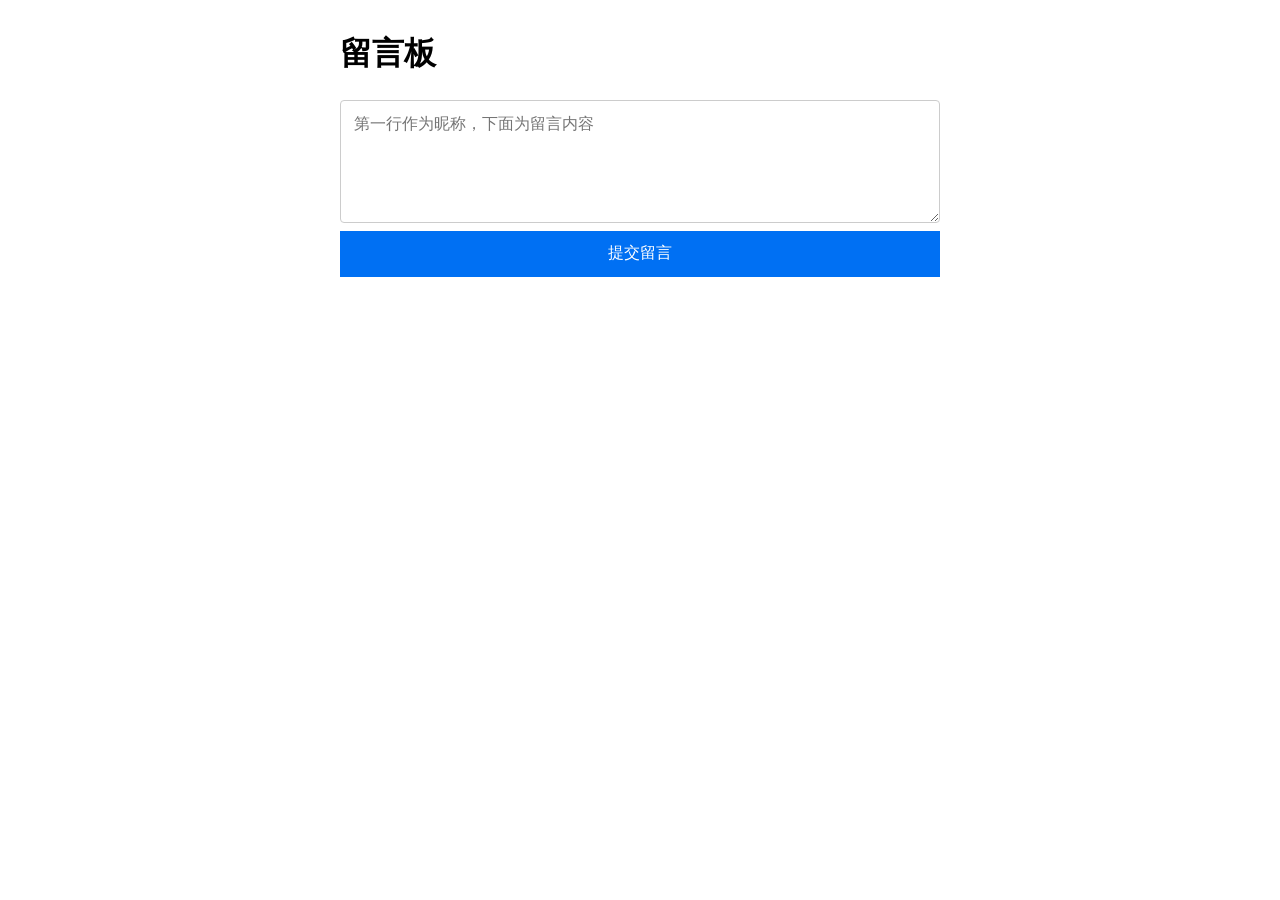
==== index.HTML @ 6e6f0f44 "Add files via upload" ====
﻿<!DOCTYPE html>
<html lang="zh">
<head>
<meta charset="UTF-8" />
<title>留言板</title>
<style>
  body {
    font-family: sans-serif;
    max-width: 600px;
    margin: 2rem auto;
    padding: 0 1rem;
  }
  .msg {
    border: 1px solid #eee;
    padding: 0.8rem;
    margin-bottom: 0.5rem;
    border-radius: 6px;
  }
  .name {
    font-weight: bold;
    margin-bottom: 0.3rem;
  }
  .time {
    font-size: 0.8rem;
    color: #888;
  }
  form {
    margin: 1.5rem 0;
    display: flex;
    flex-direction: column;
    gap: 0.5rem;
  }
  textarea {
    padding: 0.8rem;
    border: 1px solid #ccc;
    border-radius: 4px;
    font-size: 16px;
  }
  button {
    padding: 0.8rem;
    background: #0070f3;
    color: white;
    border: none;
    border-radius: 4.px;
    cursor: pointer;
    font-size: 16px;
  }
</style>
</head>
<body>
<h1>留言板</h1>

<div id="list"></div>

<form id="form">
  <textarea id="content" rows="5" placeholder="第一行作为昵称，下面为留言内容" required></textarea>
  <button type="submit">提交留言</button>
</form>

<script>
  const SUPABASE_URL = "https://tchjirsxgoixavmwqjzj.supabase.co";
  const SUPABASE_KEY = "sb_publishable_WBeruDi1g2uFhM--n0dmUg_f_HXztPe";
  const TABLE = "myboxs";

  function fmtTime(str) {
    const d = new Date(str);
    return d.toLocaleString();
  }

  // 加载留言列表
  async function loadMessages() {
    const res = await fetch(`${SUPABASE_URL}/rest/v1/${TABLE}?order=created_at.desc`, {
      headers: {
        apikey: SUPABASE_KEY,
        Authorization: `Bearer ${SUPABASE_KEY}`,
        "Content-Type": "application/json"
      }
    });
    const data = await res.json();

    const listEl = document.getElementById("list");
    listEl.innerHTML = "";

    data.forEach(item => {
      const div = document.createElement("div");
      div.className = "msg";
      div.innerHTML = `
        <div class="name">${item.name}</div>
        <div>${item.content}</div>
        <div class="time">${fmtTime(item.created_at)}</div>
      `;
      listEl.appendChild(div);
    });
  }

  // 提交：第一行当昵称，剩余当留言
  document.getElementById("form").addEventListener("submit", async e => {
    e.preventDefault();
    const text = document.getElementById("content").value.trim();
    if (!text) return;

    // 按换行分割
    let lines = text.split(/\r?\n/);
    // 第一行作为昵称
    let name = lines[0].trim();
    // 剩下所有行合并为留言内容
    let content = lines.slice(1).join("\n").trim();

    // 防止只写一行没内容
    if (!content) content = "无留言内容";

    await fetch(`${SUPABASE_URL}/rest/v1/${TABLE}`, {
      method: "POST",
      headers: {
        apikey: SUPABASE_KEY,
        Authorization: `Bearer ${SUPABASE_KEY}`,
        "Content-Type": "application/json"
      },
      body: JSON.stringify({ name, content })
    });

    document.getElementById("content").value = "";
    loadMessages();
  });

  loadMessages();
</script>
</body>
</html>
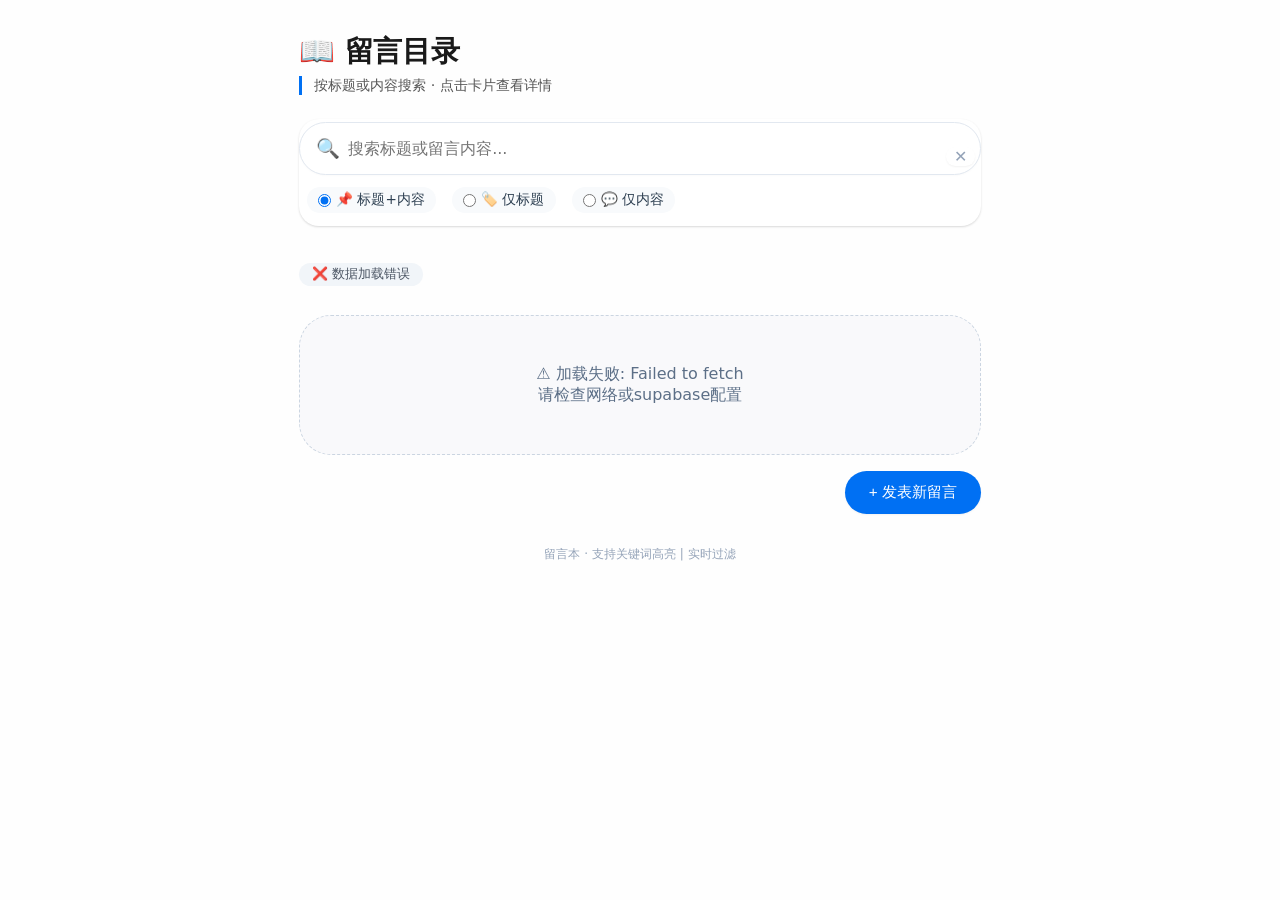
==== commit f68b95d9: "Add files via upload" ====
--- a/index.HTML
+++ b/index.HTML
@@ -2,128 +2,531 @@
 <html lang="zh">
 <head>
 <meta charset="UTF-8" />
-<title>留言板</title>
+<meta name="viewport" content="width=device-width, initial-scale=1.0" />
+<title>留言目录 · 搜索</title>
 <style>
+  * {
+    box-sizing: border-box;
+  }
   body {
-    font-family: sans-serif;
-    max-width: 600px;
+    font-family: system-ui, -apple-system, 'Segoe UI', Roboto, 'Helvetica Neue', sans-serif;
+    max-width: 720px;
     margin: 2rem auto;
-    padding: 0 1rem;
-  }
-  .msg {
-    border: 1px solid #eee;
-    padding: 0.8rem;
-    margin-bottom: 0.5rem;
-    border-radius: 6px;
+    padding: 0 1.2rem;
+    background: #fefefe;
+    color: #1a1a1a;
+  }
+  h1 {
+    font-size: 1.8rem;
+    margin-bottom: 0.25rem;
+    font-weight: 600;
+    letter-spacing: -0.3px;
+  }
+  .sub {
+    color: #555;
+    margin-bottom: 1.5rem;
+    font-size: 0.9rem;
+    border-left: 3px solid #0070f3;
+    padding-left: 0.75rem;
+  }
+  /* 搜索栏区块 */
+  .search-section {
+    background: white;
+    border-radius: 20px;
+    box-shadow: 0 1px 3px rgba(0,0,0,0.05), 0 1px 2px rgba(0,0,0,0.1);
+    margin-bottom: 1.8rem;
+    padding: 0.2rem 0;
+  }
+  .search-box {
+    display: flex;
+    align-items: center;
+    gap: 0.5rem;
+    background: #fff;
+    border: 1px solid #e2e8f0;
+    border-radius: 48px;
+    padding: 0.3rem 0.3rem 0.3rem 1rem;
+    transition: all 0.2s;
+    box-shadow: 0 1px 2px rgba(0,0,0,0.02);
+  }
+  .search-box:focus-within {
+    border-color: #0070f3;
+    box-shadow: 0 0 0 3px rgba(0,112,243,0.15);
+  }
+  .search-icon {
+    color: #6c757d;
+    font-size: 1.2rem;
+    font-weight: 400;
+    line-height: 1;
+  }
+  #searchInput {
+    flex: 1;
+    border: none;
+    padding: 0.7rem 0;
+    font-size: 1rem;
+    background: transparent;
+    outline: none;
+    font-family: inherit;
+  }
+  .search-option {
+    display: flex;
+    gap: 1rem;
+    margin-top: 0.75rem;
+    margin-bottom: 0.6rem;
+    padding-left: 0.5rem;
+    font-size: 0.85rem;
+  }
+  .search-option label {
+    display: flex;
+    align-items: center;
+    gap: 0.3rem;
+    cursor: pointer;
+    color: #2c3e50;
+    background: #f8fafc;
+    padding: 0.25rem 0.7rem;
+    border-radius: 40px;
+    transition: background 0.1s;
+  }
+  .search-option input {
+    margin: 0;
+    accent-color: #0070f3;
+  }
+  .clear-search {
+    background: none;
+    border: none;
+    font-size: 1rem;
+    cursor: pointer;
+    color: #94a3b8;
+    padding: 0 0.5rem;
+    border-radius: 30px;
+    transition: all 0.1s;
+  }
+  .clear-search:hover {
+    color: #dc2626;
+    background: #f1f5f9;
+  }
+  .stats {
+    font-size: 0.8rem;
+    margin: 0.5rem 0 0.8rem 0;
+    color: #4b5563;
+    background: #f1f5f9;
+    display: inline-block;
+    padding: 0.2rem 0.8rem;
+    border-radius: 24px;
+  }
+  /* 留言列表 */
+  .catalog-list {
+    margin-top: 0.5rem;
+  }
+  .catalog-item {
+    border: 1px solid #edf2f7;
+    background: white;
+    padding: 1rem 1rem;
+    margin-bottom: 0.75rem;
+    border-radius: 20px;
+    cursor: pointer;
+    transition: all 0.2s ease;
+    box-shadow: 0 1px 2px rgba(0,0,0,0.02);
+  }
+  .catalog-item:hover {
+    background: #fafcff;
+    border-color: #cbd5e1;
+    transform: translateY(-1px);
+    box-shadow: 0 8px 20px rgba(0,0,0,0.05);
   }
   .name {
-    font-weight: bold;
+    font-weight: 650;
+    font-size: 1.1rem;
     margin-bottom: 0.3rem;
+    display: flex;
+    align-items: center;
+    gap: 0.5rem;
+    flex-wrap: wrap;
+  }
+  .highlight {
+    background: #fde047;
+    color: #1e293b;
+    font-weight: 500;
+    border-radius: 8px;
+    padding: 0 2px;
+    display: inline-block;
+  }
+  .preview {
+    font-size: 0.85rem;
+    color: #4b5563;
+    margin: 0.35rem 0 0.25rem;
+    line-height: 1.4;
+    display: -webkit-box;
+    -webkit-line-clamp: 2;
+    -webkit-box-orient: vertical;
+    overflow: hidden;
   }
   .time {
-    font-size: 0.8rem;
-    color: #888;
-  }
-  form {
-    margin: 1.5rem 0;
+    font-size: 0.7rem;
+    color: #8b9eb0;
+    margin-top: 0.4rem;
     display: flex;
-    flex-direction: column;
+    align-items: center;
     gap: 0.5rem;
   }
-  textarea {
-    padding: 0.8rem;
-    border: 1px solid #ccc;
-    border-radius: 4px;
-    font-size: 16px;
+  .no-result {
+    text-align: center;
+    padding: 3rem 1rem;
+    background: #f9f9fb;
+    border-radius: 32px;
+    color: #5c6f87;
+    margin-top: 1rem;
+    border: 1px dashed #cbd5e1;
   }
   button {
-    padding: 0.8rem;
     background: #0070f3;
     color: white;
     border: none;
-    border-radius: 4.px;
+    border-radius: 40px;
+    padding: 0.7rem 1.5rem;
+    font-weight: 500;
     cursor: pointer;
-    font-size: 16px;
+    font-size: 0.95rem;
+    transition: 0.2s;
+    display: inline-flex;
+    align-items: center;
+    gap: 0.4rem;
+    margin-top: 1rem;
+    box-shadow: 0 1px 2px rgba(0,0,0,0.05);
+  }
+  button:hover {
+    background: #005bb5;
+    transform: scale(0.98);
+  }
+  .action-bar {
+    display: flex;
+    justify-content: flex-end;
+  }
+  hr {
+    margin: 1rem 0;
+    border: 0;
+    border-top: 1px solid #eef2f6;
+  }
+  footer {
+    text-align: center;
+    font-size: 0.75rem;
+    color: #94a3b8;
+    margin-top: 2rem;
+  }
+  @media (max-width: 500px) {
+    body {
+      padding: 0 1rem;
+      margin: 1rem auto;
+    }
+    .search-option {
+      gap: 0.5rem;
+      flex-wrap: wrap;
+    }
   }
 </style>
 </head>
 <body>
-<h1>留言板</h1>
-
-<div id="list"></div>
-
-<form id="form">
-  <textarea id="content" rows="5" placeholder="第一行作为昵称，下面为留言内容" required></textarea>
-  <button type="submit">提交留言</button>
-</form>
+
+<h1>📖 留言目录</h1>
+<div class="sub">按标题或内容搜索 · 点击卡片查看详情</div>
+
+<div class="search-section">
+  <div class="search-box">
+    <span class="search-icon">🔍</span>
+    <input type="text" id="searchInput" placeholder="搜索标题或留言内容..." autocomplete="off">
+    <button id="clearSearchBtn" class="clear-search" aria-label="清空搜索">✕</button>
+  </div>
+  <div class="search-option">
+    <label>
+      <input type="radio" name="searchMode" value="both" checked> 📌 标题+内容
+    </label>
+    <label>
+      <input type="radio" name="searchMode" value="name"> 🏷️ 仅标题
+    </label>
+    <label>
+      <input type="radio" name="searchMode" value="content"> 💬 仅内容
+    </label>
+  </div>
+</div>
+
+<div id="statsInfo" class="stats">✨ 共加载中... 条留言</div>
+<div id="catalog" class="catalog-list"></div>
+
+<div class="action-bar">
+  <button onclick="location.href='post.html'">+ 发表新留言</button>
+</div>
+<footer>留言本 · 支持关键词高亮 | 实时过滤</footer>
 
 <script>
+  // ---------- SUPABASE 配置 ----------
   const SUPABASE_URL = "https://tchjirsxgoixavmwqjzj.supabase.co";
   const SUPABASE_KEY = "sb_publishable_WBeruDi1g2uFhM--n0dmUg_f_HXztPe";
   const TABLE = "myboxs";
 
+  // 全局数据缓存
+  let allMessages = [];        // 存储原始留言数据 { id, name, content, created_at }
+  let filterTimer = null;
+  
+  // DOM 元素
+  const catalogEl = document.getElementById("catalog");
+  const searchInput = document.getElementById("searchInput");
+  const clearBtn = document.getElementById("clearSearchBtn");
+  const statsInfo = document.getElementById("statsInfo");
+  const radioBoth = document.querySelector('input[value="both"]');
+  const radioName = document.querySelector('input[value="name"]');
+  const radioContent = document.querySelector('input[value="content"]');
+
+  // ---------- 辅助函数 ----------
   function fmtTime(str) {
+    if (!str) return "未知时间";
     const d = new Date(str);
-    return d.toLocaleString();
-  }
-
-  // 加载留言列表
-  async function loadMessages() {
-    const res = await fetch(`${SUPABASE_URL}/rest/v1/${TABLE}?order=created_at.desc`, {
-      headers: {
-        apikey: SUPABASE_KEY,
-        Authorization: `Bearer ${SUPABASE_KEY}`,
-        "Content-Type": "application/json"
+    return d.toLocaleString('zh-CN', { hour12: false });
+  }
+
+  function escapeHtml(str) {
+    if (!str) return "";
+    return str.replace(/[&<>]/g, function(m) {
+      if (m === "&") return "&amp;";
+      if (m === "<") return "&lt;";
+      if (m === ">") return "&gt;";
+      return m;
+    });
+  }
+
+  // 高亮关键词（忽略大小写），返回带高亮标签的html片段
+  function highlightText(text, keyword) {
+    if (!keyword || keyword.trim() === "") return escapeHtml(text);
+    const escapedKeyword = escapeHtml(keyword);
+    const escapedText = escapeHtml(text);
+    if (escapedKeyword === "") return escapedText;
+    // 构建正则，不区分大小写，全局匹配
+    const regex = new RegExp(`(${escapedKeyword.replace(/[.*+?^${}()|[\]\\]/g, '\\$&')})`, 'gi');
+    return escapedText.replace(regex, `<mark class="highlight">$1</mark>`);
+  }
+
+  // 智能截取预览内容（包含关键字上下文）
+  function getPreviewWithContext(content, keyword, maxLen = 90) {
+    if (!content) return "(无内容)";
+    const rawContent = content;
+    const lowerKeyword = keyword ? keyword.toLowerCase() : "";
+    
+    // 如果没有关键词 或 关键词为空，直接截取前 maxLen 字符
+    if (!keyword || keyword.trim() === "") {
+      let short = rawContent.length > maxLen ? rawContent.slice(0, maxLen) + "…" : rawContent;
+      return escapeHtml(short);
+    }
+    
+    // 尝试找到关键词位置，提取上下文片段
+    const kwLower = keyword.toLowerCase();
+    const contentLower = rawContent.toLowerCase();
+    const kwIndex = contentLower.indexOf(kwLower);
+    
+    if (kwIndex === -1) {
+      // 没有匹配（由于过滤已经过，但高亮前安全处理）
+      let short = rawContent.length > maxLen ? rawContent.slice(0, maxLen) + "…" : rawContent;
+      return highlightText(short, keyword);
+    }
+    
+    let start = Math.max(0, kwIndex - 25);
+    let end = Math.min(rawContent.length, kwIndex + keyword.length + 35);
+    if (start > 0) start = rawContent.indexOf(' ', start);
+    if (start === -1 || start > kwIndex) start = Math.max(0, kwIndex - 20);
+    let snippet = rawContent.slice(start, end);
+    if (start > 0) snippet = "…" + snippet;
+    if (end < rawContent.length) snippet = snippet + "…";
+    // 高亮关键词
+    return highlightText(snippet, keyword);
+  }
+
+  // 核心渲染：根据当前搜索框值 + 搜索模式 过滤并显示留言
+  function renderCatalog() {
+    if (!allMessages.length) {
+      catalogEl.innerHTML = `<div class="no-result">📭 暂无留言，点击上方按钮发表第一条留言吧！</div>`;
+      statsInfo.innerText = `📋 共 0 条留言`;
+      return;
+    }
+
+    const keyword = searchInput.value.trim();
+    // 获取当前选择的搜索模式
+    let mode = "both";
+    if (radioName && radioName.checked) mode = "name";
+    else if (radioContent && radioContent.checked) mode = "content";
+    else mode = "both";
+    
+    // 过滤留言
+    let filtered = [...allMessages];
+    if (keyword !== "") {
+      const lowerKw = keyword.toLowerCase();
+      filtered = filtered.filter(item => {
+        const nameMatch = item.name.toLowerCase().includes(lowerKw);
+        const contentMatch = item.content ? item.content.toLowerCase().includes(lowerKw) : false;
+        if (mode === "name") return nameMatch;
+        if (mode === "content") return contentMatch;
+        return nameMatch || contentMatch;
+      });
+    }
+    
+    // 更新统计
+    const total = allMessages.length;
+    const shown = filtered.length;
+    if (keyword === "") {
+      statsInfo.innerHTML = `📋 共 ${total} 条留言 · 展示全部`;
+    } else {
+      statsInfo.innerHTML = `🔍 找到 ${shown} 条匹配留言 (共 ${total} 条) · 关键词：“${escapeHtml(keyword)}” 模式:${mode === 'both' ? '标题+内容' : (mode === 'name' ? '标题' : '内容')}`;
+    }
+    
+    if (filtered.length === 0) {
+      catalogEl.innerHTML = `<div class="no-result">😔 没有找到相关留言，试试其他关键词～</div>`;
+      return;
+    }
+    
+    // 渲染列表 (保持 created_at 倒序，原接口已经倒序请求，但为了过滤后保持倒序)
+    // 由于allMessages本身是按时间倒序（接口order=created_at.desc），过滤后保留相对顺序即可
+    catalogEl.innerHTML = "";
+    filtered.forEach(item => {
+      const div = document.createElement("div");
+      div.className = "catalog-item";
+      // 点击跳转详情页
+      div.onclick = (e) => {
+        // 防止点到内部按钮冒泡（当前没有按钮，但如果有未来扩展不影响）
+        if (e.target.tagName === 'BUTTON') return;
+        window.location.href = `detail.html?id=${item.id}`;
+      };
+      
+      // 标题高亮（根据关键词）
+      let nameHtml = "";
+      if (keyword !== "") {
+        nameHtml = highlightText(item.name, keyword);
+      } else {
+        nameHtml = escapeHtml(item.name);
+      }
+      
+      // 内容预览 (包含上下文高亮)
+      let previewHtml = "";
+      if (item.content && item.content.trim() !== "") {
+        let previewText = "";
+        if (keyword !== "") {
+          previewText = getPreviewWithContext(item.content, keyword, 100);
+        } else {
+          let rawPreview = item.content.length > 85 ? item.content.slice(0, 85) + "…" : item.content;
+          previewText = escapeHtml(rawPreview);
+        }
+        previewHtml = `<div class="preview">💬 ${previewText}</div>`;
+      } else {
+        previewHtml = `<div class="preview" style="color:#9ca3af;">📝 无文字内容</div>`;
+      }
+      
+      // 时间显示
+      const timeStr = fmtTime(item.created_at);
+      
+      div.innerHTML = `
+        <div class="name">
+          <span>📌 ${nameHtml}</span>
+        </div>
+        ${previewHtml}
+        <div class="time">
+          <span>🕒 ${timeStr}</span>
+          <span>🔗 点击查看完整内容</span>
+        </div>
+      `;
+      catalogEl.appendChild(div);
+    });
+  }
+
+  // 防抖搜索 (输入延迟300ms后刷新，优化体验)
+  function debouncedRender() {
+    if (filterTimer) clearTimeout(filterTimer);
+    filterTimer = setTimeout(() => {
+      renderCatalog();
+    }, 180);
+  }
+
+  // 监听搜索框输入事件
+  function bindSearchEvents() {
+    searchInput.addEventListener("input", () => {
+      debouncedRender();
+    });
+    // 清空按钮
+    clearBtn.addEventListener("click", () => {
+      searchInput.value = "";
+      renderCatalog();   // 立即重置搜索
+      searchInput.focus();
+    });
+    // 单选框切换时立即刷新
+    const radios = [radioBoth, radioName, radioContent];
+    radios.forEach(radio => {
+      if (radio) {
+        radio.addEventListener("change", () => {
+          renderCatalog();
+        });
       }
     });
-    const data = await res.json();
-
-    const listEl = document.getElementById("list");
-    listEl.innerHTML = "";
-
-    data.forEach(item => {
-      const div = document.createElement("div");
-      div.className = "msg";
-      div.innerHTML = `
-        <div class="name">${item.name}</div>
-        <div>${item.content}</div>
-        <div class="time">${fmtTime(item.created_at)}</div>
-      `;
-      listEl.appendChild(div);
-    });
-  }
-
-  // 提交：第一行当昵称，剩余当留言
-  document.getElementById("form").addEventListener("submit", async e => {
-    e.preventDefault();
-    const text = document.getElementById("content").value.trim();
-    if (!text) return;
-
-    // 按换行分割
-    let lines = text.split(/\r?\n/);
-    // 第一行作为昵称
-    let name = lines[0].trim();
-    // 剩下所有行合并为留言内容
-    let content = lines.slice(1).join("\n").trim();
-
-    // 防止只写一行没内容
-    if (!content) content = "无留言内容";
-
-    await fetch(`${SUPABASE_URL}/rest/v1/${TABLE}`, {
-      method: "POST",
-      headers: {
-        apikey: SUPABASE_KEY,
-        Authorization: `Bearer ${SUPABASE_KEY}`,
-        "Content-Type": "application/json"
-      },
-      body: JSON.stringify({ name, content })
-    });
-
-    document.getElementById("content").value = "";
-    loadMessages();
+  }
+  
+  // ---------- 从 Supabase 加载数据并缓存 ----------
+  async function loadCatalogData() {
+    // 展示加载中状态
+    catalogEl.innerHTML = `<div style="text-align:center; padding:2rem;">⏳ 加载留言中...</div>`;
+    statsInfo.innerText = `📡 加载中...`;
+    try {
+      const res = await fetch(`${SUPABASE_URL}/rest/v1/${TABLE}?order=created_at.desc`, {
+        headers: {
+          apikey: SUPABASE_KEY,
+          Authorization: `Bearer ${SUPABASE_KEY}`,
+          "Content-Type": "application/json"
+        }
+      });
+      
+      if (!res.ok) {
+        throw new Error(`HTTP ${res.status}: 数据获取失败`);
+      }
+      
+      const data = await res.json();
+      console.log("留言数据加载成功, 条数:", data.length);
+      // 映射字段确保结构和安全
+      allMessages = data.map(item => ({
+        id: item.id,
+        name: item.name || "匿名",
+        content: item.content || "无留言内容",
+        created_at: item.created_at || new Date().toISOString()
+      }));
+      
+      // 初次渲染
+      renderCatalog();
+    } catch (err) {
+      console.error("加载留言目录失败:", err);
+      catalogEl.innerHTML = `<div class="no-result">⚠️ 加载失败: ${err.message}<br>请检查网络或supabase配置</div>`;
+      statsInfo.innerText = `❌ 数据加载错误`;
+    }
+  }
+  
+  // 可选: 如果希望实时监听新增留言（刷新页面重新拉取即可，不需要轮询），为了简洁，每次焦点回到页面也可重新获取？
+  // 增强体验: 当页面从详情页返回时，确保展示最新数据。利用 pageshow 事件或者 focus 简单刷新
+  function refreshIfNeeded() {
+    // 重新拉取最新数据，但不清空搜索关键词? 保留搜索框关键词会重新过滤
+    loadCatalogData().catch(console.warn);
+  }
+  
+  // 监听页面显示事件 (尤其 bfcache / 后退)
+  window.addEventListener('pageshow', (event) => {
+    if (event.persisted || document.visibilityState === 'visible') {
+      // 重新获取最新数据，保持列表新鲜 (留言编辑/删除后返回目录页)
+      refreshIfNeeded();
+    }
   });
-
-  loadMessages();
+  // 可选 visibilitychange 对 tab 切换刷新友好
+  document.addEventListener('visibilitychange', () => {
+    if (document.visibilityState === 'visible') {
+      refreshIfNeeded();
+    }
+  });
+  
+  // ---------- 初始化 ----------
+  function init() {
+    bindSearchEvents();
+    loadCatalogData();
+  }
+  
+  init();
 </script>
 </body>
 </html>
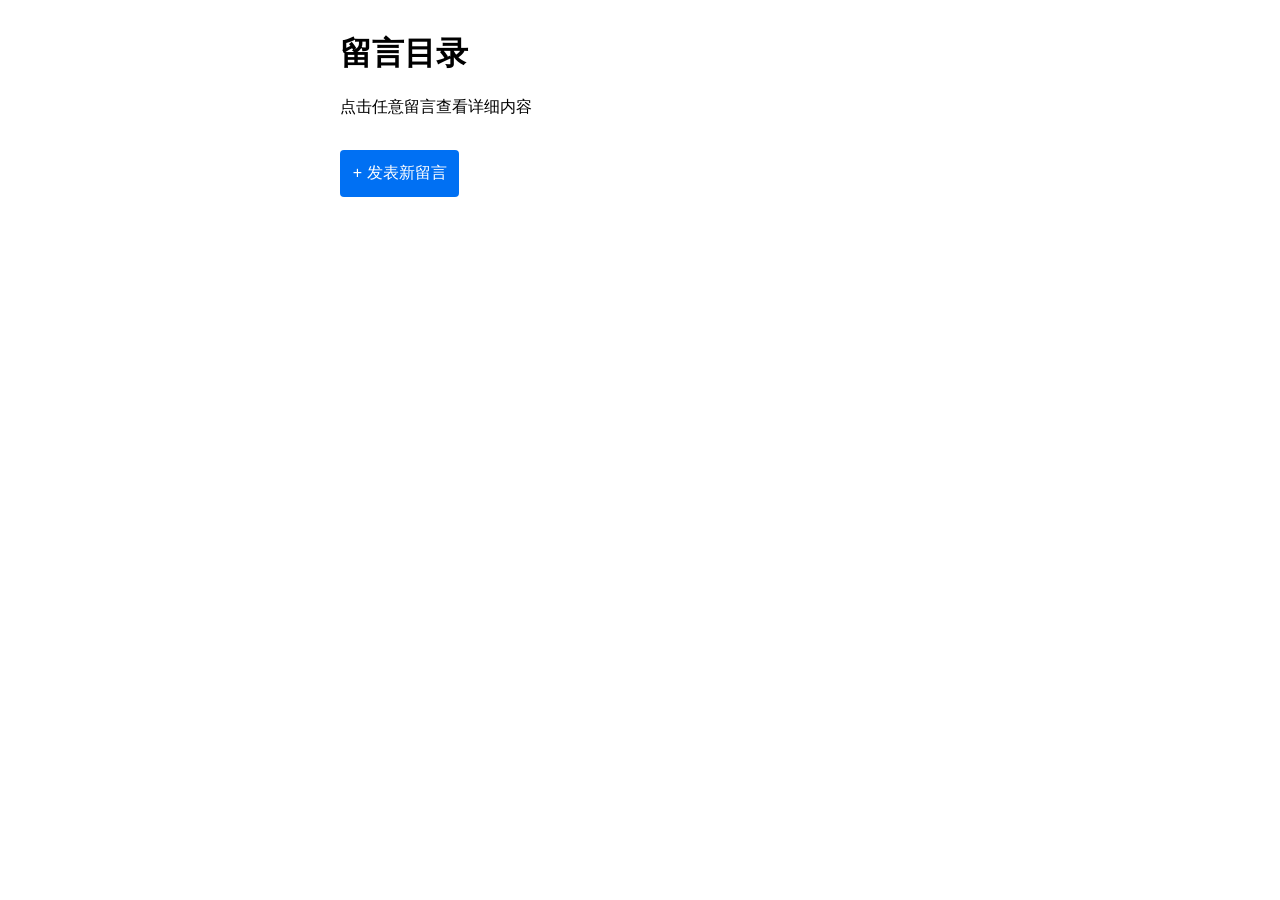
==== commit 2cdab0de: "Add files via upload" ====
--- a/index.HTML
+++ b/index.HTML
@@ -2,284 +2,96 @@
 <html lang="zh">
 <head>
 <meta charset="UTF-8" />
-<meta name="viewport" content="width=device-width, initial-scale=1.0" />
-<title>留言目录 · 搜索</title>
+<title>留言目录</title>
 <style>
-  * {
-    box-sizing: border-box;
-  }
   body {
-    font-family: system-ui, -apple-system, 'Segoe UI', Roboto, 'Helvetica Neue', sans-serif;
-    max-width: 720px;
+    font-family: sans-serif;
+    max-width: 600px;
     margin: 2rem auto;
-    padding: 0 1.2rem;
-    background: #fefefe;
-    color: #1a1a1a;
-  }
-  h1 {
-    font-size: 1.8rem;
-    margin-bottom: 0.25rem;
-    font-weight: 600;
-    letter-spacing: -0.3px;
-  }
-  .sub {
-    color: #555;
-    margin-bottom: 1.5rem;
-    font-size: 0.9rem;
-    border-left: 3px solid #0070f3;
-    padding-left: 0.75rem;
-  }
-  /* 搜索栏区块 */
-  .search-section {
-    background: white;
-    border-radius: 20px;
-    box-shadow: 0 1px 3px rgba(0,0,0,0.05), 0 1px 2px rgba(0,0,0,0.1);
-    margin-bottom: 1.8rem;
-    padding: 0.2rem 0;
-  }
-  .search-box {
-    display: flex;
-    align-items: center;
-    gap: 0.5rem;
-    background: #fff;
-    border: 1px solid #e2e8f0;
-    border-radius: 48px;
-    padding: 0.3rem 0.3rem 0.3rem 1rem;
-    transition: all 0.2s;
-    box-shadow: 0 1px 2px rgba(0,0,0,0.02);
-  }
-  .search-box:focus-within {
-    border-color: #0070f3;
-    box-shadow: 0 0 0 3px rgba(0,112,243,0.15);
-  }
-  .search-icon {
-    color: #6c757d;
-    font-size: 1.2rem;
-    font-weight: 400;
-    line-height: 1;
-  }
-  #searchInput {
-    flex: 1;
-    border: none;
-    padding: 0.7rem 0;
-    font-size: 1rem;
-    background: transparent;
-    outline: none;
-    font-family: inherit;
-  }
-  .search-option {
-    display: flex;
-    gap: 1rem;
-    margin-top: 0.75rem;
-    margin-bottom: 0.6rem;
-    padding-left: 0.5rem;
-    font-size: 0.85rem;
-  }
-  .search-option label {
-    display: flex;
-    align-items: center;
-    gap: 0.3rem;
-    cursor: pointer;
-    color: #2c3e50;
-    background: #f8fafc;
-    padding: 0.25rem 0.7rem;
-    border-radius: 40px;
-    transition: background 0.1s;
-  }
-  .search-option input {
-    margin: 0;
-    accent-color: #0070f3;
-  }
-  .clear-search {
-    background: none;
-    border: none;
-    font-size: 1rem;
-    cursor: pointer;
-    color: #94a3b8;
-    padding: 0 0.5rem;
-    border-radius: 30px;
-    transition: all 0.1s;
-  }
-  .clear-search:hover {
-    color: #dc2626;
-    background: #f1f5f9;
-  }
-  .stats {
-    font-size: 0.8rem;
-    margin: 0.5rem 0 0.8rem 0;
-    color: #4b5563;
-    background: #f1f5f9;
-    display: inline-block;
-    padding: 0.2rem 0.8rem;
-    border-radius: 24px;
-  }
-  /* 留言列表 */
-  .catalog-list {
-    margin-top: 0.5rem;
+    padding: 0 1rem;
   }
   .catalog-item {
-    border: 1px solid #edf2f7;
-    background: white;
-    padding: 1rem 1rem;
-    margin-bottom: 0.75rem;
-    border-radius: 20px;
+    border: 1px solid #eee;
+    padding: 0.8rem;
+    margin-bottom: 0.5rem;
+    border-radius: 6px;
     cursor: pointer;
-    transition: all 0.2s ease;
-    box-shadow: 0 1px 2px rgba(0,0,0,0.02);
+    transition: background 0.2s;
   }
   .catalog-item:hover {
-    background: #fafcff;
-    border-color: #cbd5e1;
-    transform: translateY(-1px);
-    box-shadow: 0 8px 20px rgba(0,0,0,0.05);
+    background: #f5f5f5;
   }
   .name {
-    font-weight: 650;
-    font-size: 1.1rem;
+    font-weight: bold;
     margin-bottom: 0.3rem;
-    display: flex;
-    align-items: center;
-    gap: 0.5rem;
-    flex-wrap: wrap;
-  }
-  .highlight {
-    background: #fde047;
-    color: #1e293b;
-    font-weight: 500;
-    border-radius: 8px;
-    padding: 0 2px;
-    display: inline-block;
-  }
-  .preview {
-    font-size: 0.85rem;
-    color: #4b5563;
-    margin: 0.35rem 0 0.25rem;
-    line-height: 1.4;
-    display: -webkit-box;
-    -webkit-line-clamp: 2;
-    -webkit-box-orient: vertical;
-    overflow: hidden;
   }
   .time {
-    font-size: 0.7rem;
-    color: #8b9eb0;
-    margin-top: 0.4rem;
-    display: flex;
-    align-items: center;
-    gap: 0.5rem;
-  }
-  .no-result {
-    text-align: center;
-    padding: 3rem 1rem;
-    background: #f9f9fb;
-    border-radius: 32px;
-    color: #5c6f87;
-    margin-top: 1rem;
-    border: 1px dashed #cbd5e1;
+    font-size: 0.8rem;
+    color: #888;
   }
   button {
+    padding: 0.8rem;
     background: #0070f3;
     color: white;
     border: none;
-    border-radius: 40px;
-    padding: 0.7rem 1.5rem;
-    font-weight: 500;
+    border-radius: 4px;
     cursor: pointer;
-    font-size: 0.95rem;
-    transition: 0.2s;
-    display: inline-flex;
-    align-items: center;
-    gap: 0.4rem;
+    font-size: 16px;
     margin-top: 1rem;
-    box-shadow: 0 1px 2px rgba(0,0,0,0.05);
   }
   button:hover {
     background: #005bb5;
-    transform: scale(0.98);
-  }
-  .action-bar {
-    display: flex;
-    justify-content: flex-end;
-  }
-  hr {
-    margin: 1rem 0;
-    border: 0;
-    border-top: 1px solid #eef2f6;
-  }
-  footer {
-    text-align: center;
-    font-size: 0.75rem;
-    color: #94a3b8;
-    margin-top: 2rem;
-  }
-  @media (max-width: 500px) {
-    body {
-      padding: 0 1rem;
-      margin: 1rem auto;
-    }
-    .search-option {
-      gap: 0.5rem;
-      flex-wrap: wrap;
-    }
   }
 </style>
 </head>
 <body>
+<h1>留言目录</h1>
+<p>点击任意留言查看详细内容</p>
 
-<h1>📖 留言目录</h1>
-<div class="sub">按标题或内容搜索 · 点击卡片查看详情</div>
+<div id="catalog"></div>
 
-<div class="search-section">
-  <div class="search-box">
-    <span class="search-icon">🔍</span>
-    <input type="text" id="searchInput" placeholder="搜索标题或留言内容..." autocomplete="off">
-    <button id="clearSearchBtn" class="clear-search" aria-label="清空搜索">✕</button>
-  </div>
-  <div class="search-option">
-    <label>
-      <input type="radio" name="searchMode" value="both" checked> 📌 标题+内容
-    </label>
-    <label>
-      <input type="radio" name="searchMode" value="name"> 🏷️ 仅标题
-    </label>
-    <label>
-      <input type="radio" name="searchMode" value="content"> 💬 仅内容
-    </label>
-  </div>
-</div>
-
-<div id="statsInfo" class="stats">✨ 共加载中... 条留言</div>
-<div id="catalog" class="catalog-list"></div>
-
-<div class="action-bar">
-  <button onclick="location.href='post.html'">+ 发表新留言</button>
-</div>
-<footer>留言本 · 支持关键词高亮 | 实时过滤</footer>
+<button onclick="location.href='post.html'">+ 发表新留言</button>
 
 <script>
-  // ---------- SUPABASE 配置 ----------
   const SUPABASE_URL = "https://tchjirsxgoixavmwqjzj.supabase.co";
   const SUPABASE_KEY = "sb_publishable_WBeruDi1g2uFhM--n0dmUg_f_HXztPe";
   const TABLE = "myboxs";
 
-  // 全局数据缓存
-  let allMessages = [];        // 存储原始留言数据 { id, name, content, created_at }
-  let filterTimer = null;
-  
-  // DOM 元素
-  const catalogEl = document.getElementById("catalog");
-  const searchInput = document.getElementById("searchInput");
-  const clearBtn = document.getElementById("clearSearchBtn");
-  const statsInfo = document.getElementById("statsInfo");
-  const radioBoth = document.querySelector('input[value="both"]');
-  const radioName = document.querySelector('input[value="name"]');
-  const radioContent = document.querySelector('input[value="content"]');
+  function fmtTime(str) {
+    const d = new Date(str);
+    return d.toLocaleString();
+  }
 
-  // ---------- 辅助函数 ----------
-  function fmtTime(str) {
-    if (!str) return "未知时间";
-    const d = new Date(str);
-    return d.toLocaleString('zh-CN', { hour12: false });
+  async function loadCatalog() {
+    const res = await fetch(`${SUPABASE_URL}/rest/v1/${TABLE}?order=created_at.desc`, {
+      headers: {
+        apikey: SUPABASE_KEY,
+        Authorization: `Bearer ${SUPABASE_KEY}`,
+        "Content-Type": "application/json"
+      }
+    });
+    const data = await res.json();
+
+    const catalogEl = document.getElementById("catalog");
+    catalogEl.innerHTML = "";
+
+    if (data.length === 0) {
+      catalogEl.innerHTML = "<p>暂无留言，点击上方按钮发表第一条留言吧！</p>";
+      return;
+    }
+
+    data.forEach(item => {
+      const div = document.createElement("div");
+      div.className = "catalog-item";
+      div.onclick = () => {
+        window.location.href = `detail.html?id=${item.id}`;
+      };
+      div.innerHTML = `
+        <div class="name">${escapeHtml(item.name)}</div>
+        <div class="time">${fmtTime(item.created_at)}</div>
+      `;
+      catalogEl.appendChild(div);
+    });
   }
 
   function escapeHtml(str) {
@@ -292,241 +104,7 @@
     });
   }
 
-  // 高亮关键词（忽略大小写），返回带高亮标签的html片段
-  function highlightText(text, keyword) {
-    if (!keyword || keyword.trim() === "") return escapeHtml(text);
-    const escapedKeyword = escapeHtml(keyword);
-    const escapedText = escapeHtml(text);
-    if (escapedKeyword === "") return escapedText;
-    // 构建正则，不区分大小写，全局匹配
-    const regex = new RegExp(`(${escapedKeyword.replace(/[.*+?^${}()|[\]\\]/g, '\\$&')})`, 'gi');
-    return escapedText.replace(regex, `<mark class="highlight">$1</mark>`);
-  }
-
-  // 智能截取预览内容（包含关键字上下文）
-  function getPreviewWithContext(content, keyword, maxLen = 90) {
-    if (!content) return "(无内容)";
-    const rawContent = content;
-    const lowerKeyword = keyword ? keyword.toLowerCase() : "";
-    
-    // 如果没有关键词 或 关键词为空，直接截取前 maxLen 字符
-    if (!keyword || keyword.trim() === "") {
-      let short = rawContent.length > maxLen ? rawContent.slice(0, maxLen) + "…" : rawContent;
-      return escapeHtml(short);
-    }
-    
-    // 尝试找到关键词位置，提取上下文片段
-    const kwLower = keyword.toLowerCase();
-    const contentLower = rawContent.toLowerCase();
-    const kwIndex = contentLower.indexOf(kwLower);
-    
-    if (kwIndex === -1) {
-      // 没有匹配（由于过滤已经过，但高亮前安全处理）
-      let short = rawContent.length > maxLen ? rawContent.slice(0, maxLen) + "…" : rawContent;
-      return highlightText(short, keyword);
-    }
-    
-    let start = Math.max(0, kwIndex - 25);
-    let end = Math.min(rawContent.length, kwIndex + keyword.length + 35);
-    if (start > 0) start = rawContent.indexOf(' ', start);
-    if (start === -1 || start > kwIndex) start = Math.max(0, kwIndex - 20);
-    let snippet = rawContent.slice(start, end);
-    if (start > 0) snippet = "…" + snippet;
-    if (end < rawContent.length) snippet = snippet + "…";
-    // 高亮关键词
-    return highlightText(snippet, keyword);
-  }
-
-  // 核心渲染：根据当前搜索框值 + 搜索模式 过滤并显示留言
-  function renderCatalog() {
-    if (!allMessages.length) {
-      catalogEl.innerHTML = `<div class="no-result">📭 暂无留言，点击上方按钮发表第一条留言吧！</div>`;
-      statsInfo.innerText = `📋 共 0 条留言`;
-      return;
-    }
-
-    const keyword = searchInput.value.trim();
-    // 获取当前选择的搜索模式
-    let mode = "both";
-    if (radioName && radioName.checked) mode = "name";
-    else if (radioContent && radioContent.checked) mode = "content";
-    else mode = "both";
-    
-    // 过滤留言
-    let filtered = [...allMessages];
-    if (keyword !== "") {
-      const lowerKw = keyword.toLowerCase();
-      filtered = filtered.filter(item => {
-        const nameMatch = item.name.toLowerCase().includes(lowerKw);
-        const contentMatch = item.content ? item.content.toLowerCase().includes(lowerKw) : false;
-        if (mode === "name") return nameMatch;
-        if (mode === "content") return contentMatch;
-        return nameMatch || contentMatch;
-      });
-    }
-    
-    // 更新统计
-    const total = allMessages.length;
-    const shown = filtered.length;
-    if (keyword === "") {
-      statsInfo.innerHTML = `📋 共 ${total} 条留言 · 展示全部`;
-    } else {
-      statsInfo.innerHTML = `🔍 找到 ${shown} 条匹配留言 (共 ${total} 条) · 关键词：“${escapeHtml(keyword)}” 模式:${mode === 'both' ? '标题+内容' : (mode === 'name' ? '标题' : '内容')}`;
-    }
-    
-    if (filtered.length === 0) {
-      catalogEl.innerHTML = `<div class="no-result">😔 没有找到相关留言，试试其他关键词～</div>`;
-      return;
-    }
-    
-    // 渲染列表 (保持 created_at 倒序，原接口已经倒序请求，但为了过滤后保持倒序)
-    // 由于allMessages本身是按时间倒序（接口order=created_at.desc），过滤后保留相对顺序即可
-    catalogEl.innerHTML = "";
-    filtered.forEach(item => {
-      const div = document.createElement("div");
-      div.className = "catalog-item";
-      // 点击跳转详情页
-      div.onclick = (e) => {
-        // 防止点到内部按钮冒泡（当前没有按钮，但如果有未来扩展不影响）
-        if (e.target.tagName === 'BUTTON') return;
-        window.location.href = `detail.html?id=${item.id}`;
-      };
-      
-      // 标题高亮（根据关键词）
-      let nameHtml = "";
-      if (keyword !== "") {
-        nameHtml = highlightText(item.name, keyword);
-      } else {
-        nameHtml = escapeHtml(item.name);
-      }
-      
-      // 内容预览 (包含上下文高亮)
-      let previewHtml = "";
-      if (item.content && item.content.trim() !== "") {
-        let previewText = "";
-        if (keyword !== "") {
-          previewText = getPreviewWithContext(item.content, keyword, 100);
-        } else {
-          let rawPreview = item.content.length > 85 ? item.content.slice(0, 85) + "…" : item.content;
-          previewText = escapeHtml(rawPreview);
-        }
-        previewHtml = `<div class="preview">💬 ${previewText}</div>`;
-      } else {
-        previewHtml = `<div class="preview" style="color:#9ca3af;">📝 无文字内容</div>`;
-      }
-      
-      // 时间显示
-      const timeStr = fmtTime(item.created_at);
-      
-      div.innerHTML = `
-        <div class="name">
-          <span>📌 ${nameHtml}</span>
-        </div>
-        ${previewHtml}
-        <div class="time">
-          <span>🕒 ${timeStr}</span>
-          <span>🔗 点击查看完整内容</span>
-        </div>
-      `;
-      catalogEl.appendChild(div);
-    });
-  }
-
-  // 防抖搜索 (输入延迟300ms后刷新，优化体验)
-  function debouncedRender() {
-    if (filterTimer) clearTimeout(filterTimer);
-    filterTimer = setTimeout(() => {
-      renderCatalog();
-    }, 180);
-  }
-
-  // 监听搜索框输入事件
-  function bindSearchEvents() {
-    searchInput.addEventListener("input", () => {
-      debouncedRender();
-    });
-    // 清空按钮
-    clearBtn.addEventListener("click", () => {
-      searchInput.value = "";
-      renderCatalog();   // 立即重置搜索
-      searchInput.focus();
-    });
-    // 单选框切换时立即刷新
-    const radios = [radioBoth, radioName, radioContent];
-    radios.forEach(radio => {
-      if (radio) {
-        radio.addEventListener("change", () => {
-          renderCatalog();
-        });
-      }
-    });
-  }
-  
-  // ---------- 从 Supabase 加载数据并缓存 ----------
-  async function loadCatalogData() {
-    // 展示加载中状态
-    catalogEl.innerHTML = `<div style="text-align:center; padding:2rem;">⏳ 加载留言中...</div>`;
-    statsInfo.innerText = `📡 加载中...`;
-    try {
-      const res = await fetch(`${SUPABASE_URL}/rest/v1/${TABLE}?order=created_at.desc`, {
-        headers: {
-          apikey: SUPABASE_KEY,
-          Authorization: `Bearer ${SUPABASE_KEY}`,
-          "Content-Type": "application/json"
-        }
-      });
-      
-      if (!res.ok) {
-        throw new Error(`HTTP ${res.status}: 数据获取失败`);
-      }
-      
-      const data = await res.json();
-      console.log("留言数据加载成功, 条数:", data.length);
-      // 映射字段确保结构和安全
-      allMessages = data.map(item => ({
-        id: item.id,
-        name: item.name || "匿名",
-        content: item.content || "无留言内容",
-        created_at: item.created_at || new Date().toISOString()
-      }));
-      
-      // 初次渲染
-      renderCatalog();
-    } catch (err) {
-      console.error("加载留言目录失败:", err);
-      catalogEl.innerHTML = `<div class="no-result">⚠️ 加载失败: ${err.message}<br>请检查网络或supabase配置</div>`;
-      statsInfo.innerText = `❌ 数据加载错误`;
-    }
-  }
-  
-  // 可选: 如果希望实时监听新增留言（刷新页面重新拉取即可，不需要轮询），为了简洁，每次焦点回到页面也可重新获取？
-  // 增强体验: 当页面从详情页返回时，确保展示最新数据。利用 pageshow 事件或者 focus 简单刷新
-  function refreshIfNeeded() {
-    // 重新拉取最新数据，但不清空搜索关键词? 保留搜索框关键词会重新过滤
-    loadCatalogData().catch(console.warn);
-  }
-  
-  // 监听页面显示事件 (尤其 bfcache / 后退)
-  window.addEventListener('pageshow', (event) => {
-    if (event.persisted || document.visibilityState === 'visible') {
-      // 重新获取最新数据，保持列表新鲜 (留言编辑/删除后返回目录页)
-      refreshIfNeeded();
-    }
-  });
-  // 可选 visibilitychange 对 tab 切换刷新友好
-  document.addEventListener('visibilitychange', () => {
-    if (document.visibilityState === 'visible') {
-      refreshIfNeeded();
-    }
-  });
-  
-  // ---------- 初始化 ----------
-  function init() {
-    bindSearchEvents();
-    loadCatalogData();
-  }
-  
-  init();
+  loadCatalog();
 </script>
 </body>
 </html>
